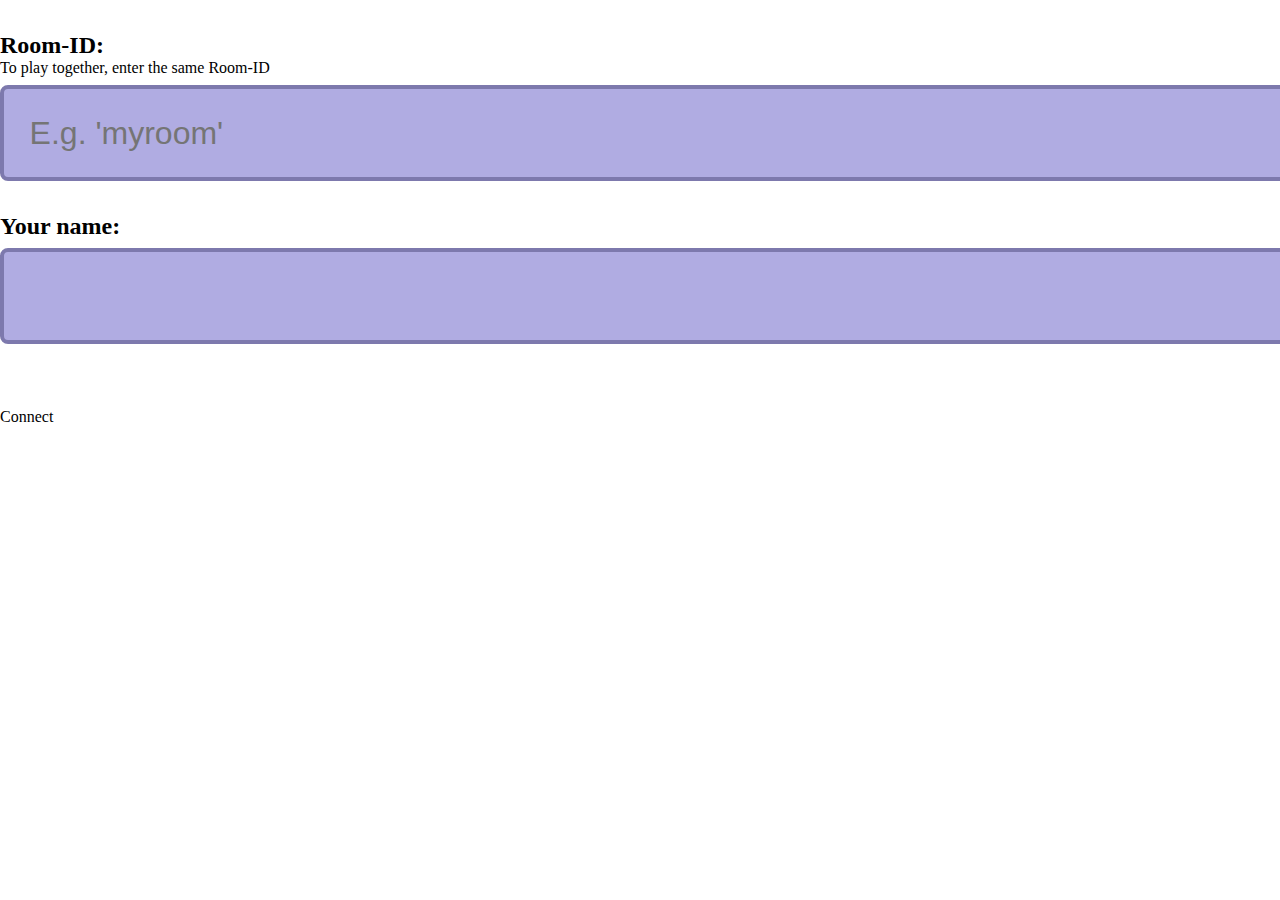
==== index.html @ 3ea124b8 "No fullscreen" ====
<!DOCTYPE html>
<html>
<head>
  <title>flat-space.io</title>
  <style type="text/css">
    html, body {
      overflow: hidden;
      height: 100%;
      margin: 0;
      padding: 0;
    }

    input {
      width: 100%;
      padding: 2vw;
      background-color: #b0ace2;
      border-radius: 8px;
      font-size: 2rem;
      border: 4px solid #7d79ad;
      margin-top: 0.5rem;
      color: #3c3771;
    }

    h3 {
      font-size: 1.5rem;
      margin: 2rem 0 0 0;
    }

    .hidden {
      display: none;
    }

    #btn_connect {
      margin-top: 4rem;
    }

    #iframe {
      display: none;
      height: 100%;
      width: 100%;
      border: 0;
    }

/*    @media only screen and (orientation:portrait){
      #iframe {
        height: 100vw;
        -webkit-transform: rotate(90deg);
        -moz-transform: rotate(90deg);
        -o-transform: rotate(90deg);
        -ms-transform: rotate(90deg);
        transform: rotate(90deg);
      }
    }
    @media only screen and (orientation:landscape){
      #iframe {
         -webkit-transform: rotate(0deg);
         -moz-transform: rotate(0deg);
         -o-transform: rotate(0deg);
         -ms-transform: rotate(0deg);
         transform: rotate(0deg);
      }
    }*/
  </style>
</head>
<body>

  <div id="content" class="container col-90">
      <h3>Room-ID:</h3>
      To play together, enter the same Room-ID
      <input type="text" id="session_id" placeholder="E.g. 'myroom'">

      <h3>Your name:</h3>
      <input type="text" id="username">

      <input type="text" id="copy" class="hidden">

      <div id="btn_connect" class="btn action">
        Connect
      </div>
  </div>

  <iframe id="iframe" src=""></iframe>

  <script type="text/javascript" src="libs/utils.js"></script>
  <script type="text/javascript">
    const BASE_GAME_URL = "base-game.html#";
    //
    var session_id = localStorage.getItem("session_id") || location.hash.slice(1) || null;
    var username = localStorage.getItem("username");
    var user_id = localStorage.getItem("user_id") || Utils.randomId();

    var iframe = document.getElementById("iframe");
    var content = document.getElementById("content");
    var session_id_ele = document.getElementById("session_id");
    var username_ele = document.getElementById("username");
    var btn_connect = document.getElementById("btn_connect");

    function launchIntoFullscreen(element) {
      element = element || document.documentElement;
      if(element.requestFullscreen) {
        element.requestFullscreen();
      } else if(element.mozRequestFullScreen) {
        element.mozRequestFullScreen();
      } else if(element.webkitRequestFullscreen) {
        element.webkitRequestFullscreen();
      } else if(element.msRequestFullscreen) {
        element.msRequestFullscreen();
      }
    }

    function onConnect() {
      var hash_params = "";
      session_id = document.getElementById("session_id").value.trim();
      username = document.getElementById("username").value.trim();

      if (username && username.length && session_id && session_id.length) {
        localStorage.setItem("username", username);
        localStorage.setItem("session_id", session_id);
        localStorage.setItem("user_id", user_id);
        // room-id, user-id, username, avatar-url
        hash_params = [session_id, user_id, username].join(",");
        // Wait so the link can be copied
        iframe.src = BASE_GAME_URL + hash_params;
        iframe.style.display = "block";
        content.style.display = "none";
        //launchIntoFullscreen();
      }
    }

    btn_connect.addEventListener("click", onConnect);
    session_id_ele.value = session_id;
    username_ele.value = username;

  </script>

</body>
</html>
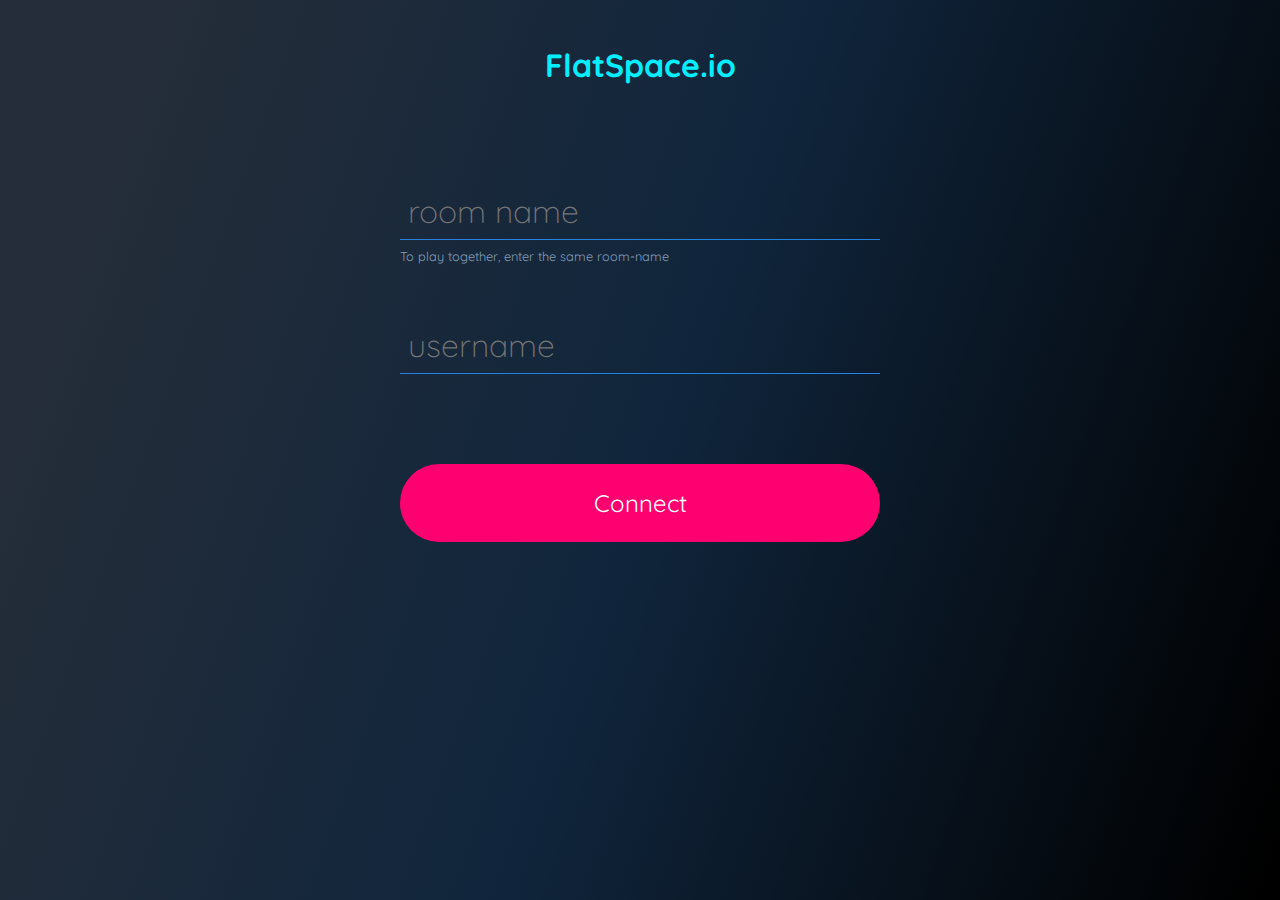
==== commit c6f5b7c2: "LaunchFullscreen" ====
--- a/index.html
+++ b/index.html
@@ -2,36 +2,65 @@
 <html>
 <head>
   <title>flat-space.io</title>
+  <meta name="viewport" content="width=device-width, initial-scale=1.0, maximum-scale=1.0, user-scalable=no" />
+  <link href="https://fonts.googleapis.com/css?family=Quicksand:300,400" rel="stylesheet">
   <style type="text/css">
     html, body {
       overflow: hidden;
       height: 100%;
       margin: 0;
       padding: 0;
+      color: #FFF;
+      font-size: 16px;
+      font-family: 'Quicksand', sans-serif;
+      background-image: linear-gradient( 109.6deg,  rgba(36,45,57,1) 11.2%, rgba(16,37,60,1) 51.2%, rgba(0,0,0,1) 98.6% );
     }
 
     input {
       width: 100%;
-      padding: 2vw;
-      background-color: #b0ace2;
-      border-radius: 8px;
+      font-family: 'Quicksand', sans-serif;
       font-size: 2rem;
-      border: 4px solid #7d79ad;
+      font-weight: 300;
+      color: #2581de;
+      background-color: transparent;
+      border: 0;
+      border-radius: 0;
+      border-bottom: 1px solid #2581de;
+      outline: none;
+      padding: 0.5rem;
       margin-top: 0.5rem;
-      color: #3c3771;
     }
 
-    h3 {
-      font-size: 1.5rem;
-      margin: 2rem 0 0 0;
+    .input-info {
+      font-size: 0.8rem;
+      margin-top: 0.5rem;
+      color: #829cb7;
+    }
+
+    * {
+      box-sizing: border-box;
+    }
+
+    h1 {
+      font-size: 2rem;
+      margin: 0;
+      color: #03efff;
+    }
+
+    .text-center {
+      text-align: center;
     }
 
     .hidden {
       display: none;
     }
 
+    .space-md {
+      height: 5vh;
+    }
+
     #btn_connect {
-      margin-top: 4rem;
+
     }
 
     #iframe {
@@ -39,6 +68,25 @@
       height: 100%;
       width: 100%;
       border: 0;
+    }
+
+    .btn {
+      font-family: 'Quicksand', sans-serif;
+      margin: auto;
+      width: 100%;
+      border-radius: 40px;
+      text-align: center;
+      padding: 1.5rem 1rem;
+      font-size: 1.5rem;
+      background: #ff0070;
+      color: #FFF;
+      cursor: pointer;
+    }
+
+    #content {
+      width: 90%;
+      max-width: 480px;
+      margin: auto;
     }
 
 /*    @media only screen and (orientation:portrait){
@@ -65,18 +113,23 @@
 <body>
 
   <div id="content" class="container col-90">
-      <h3>Room-ID:</h3>
-      To play together, enter the same Room-ID
-      <input type="text" id="session_id" placeholder="E.g. 'myroom'">
+    <div class="space-md"></div>
+    <h1 class="text-center">FlatSpace.io</h1>
 
-      <h3>Your name:</h3>
-      <input type="text" id="username">
+    <div class="space-md"></div>
+    <div class="space-md"></div>
 
-      <input type="text" id="copy" class="hidden">
+    <input type="text" id="session_id" placeholder="room name">
+    <div class="input-info">To play together, enter the same room-name</div>
 
-      <div id="btn_connect" class="btn action">
-        Connect
-      </div>
+    <div class="space-md"></div>
+    <input type="text" id="username" placeholder="username">
+
+    <div class="space-md"></div>
+    <div class="space-md"></div>
+    <div id="btn_connect" class="btn action">
+      Connect
+    </div>
   </div>
 
   <iframe id="iframe" src=""></iframe>
@@ -123,7 +176,7 @@
         iframe.src = BASE_GAME_URL + hash_params;
         iframe.style.display = "block";
         content.style.display = "none";
-        //launchIntoFullscreen();
+        launchIntoFullscreen();
       }
     }
 
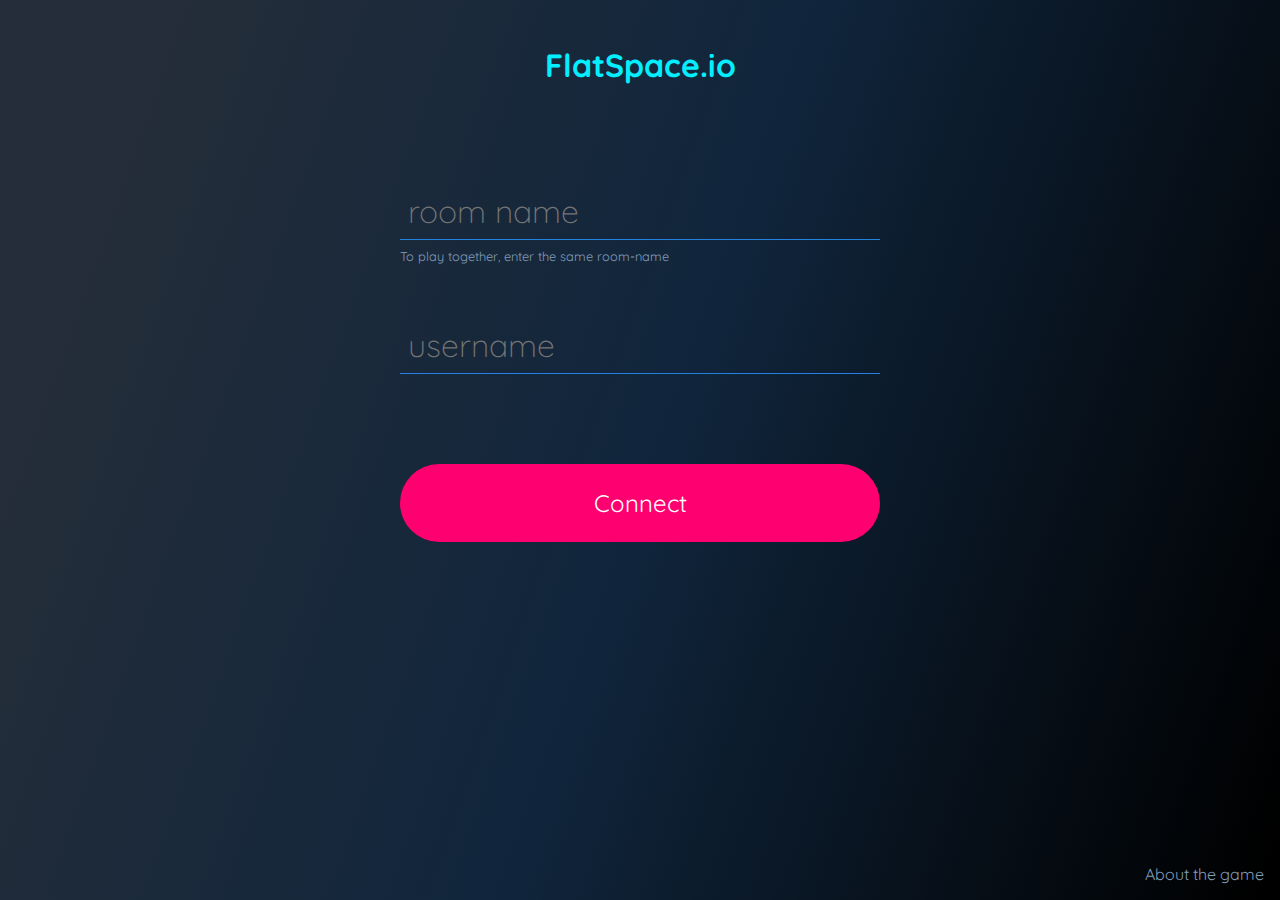
==== commit fa63d7a2: "Show players list" ====
--- a/index.html
+++ b/index.html
@@ -4,6 +4,7 @@
   <title>flat-space.io</title>
   <meta name="viewport" content="width=device-width, initial-scale=1.0, maximum-scale=1.0, user-scalable=no" />
   <link href="https://fonts.googleapis.com/css?family=Quicksand:300,400" rel="stylesheet">
+  <link rel="stylesheet" href="https://use.fontawesome.com/releases/v5.7.2/css/all.css" integrity="sha384-fnmOCqbTlWIlj8LyTjo7mOUStjsKC4pOpQbqyi7RrhN7udi9RwhKkMHpvLbHG9Sr" crossorigin="anonymous">
   <style type="text/css">
     html, body {
       overflow: hidden;
@@ -51,6 +52,10 @@
       text-align: center;
     }
 
+    .text-right {
+      text-align: right;
+    }
+
     .hidden {
       display: none;
     }
@@ -89,6 +94,13 @@
       margin: auto;
     }
 
+    .about {
+      position: absolute;
+      right: 1rem;
+      bottom: 1rem;
+      color: #829cb7;
+    }
+
 /*    @media only screen and (orientation:portrait){
       #iframe {
         height: 100vw;
@@ -129,6 +141,10 @@
     <div class="space-md"></div>
     <div id="btn_connect" class="btn action">
       Connect
+    </div>
+
+    <div class="about text-right">
+      About the game
     </div>
   </div>
 
@@ -176,7 +192,9 @@
         iframe.src = BASE_GAME_URL + hash_params;
         iframe.style.display = "block";
         content.style.display = "none";
-        launchIntoFullscreen();
+        if (Utils.isMobile()) {
+          launchIntoFullscreen();
+        }
       }
     }
 
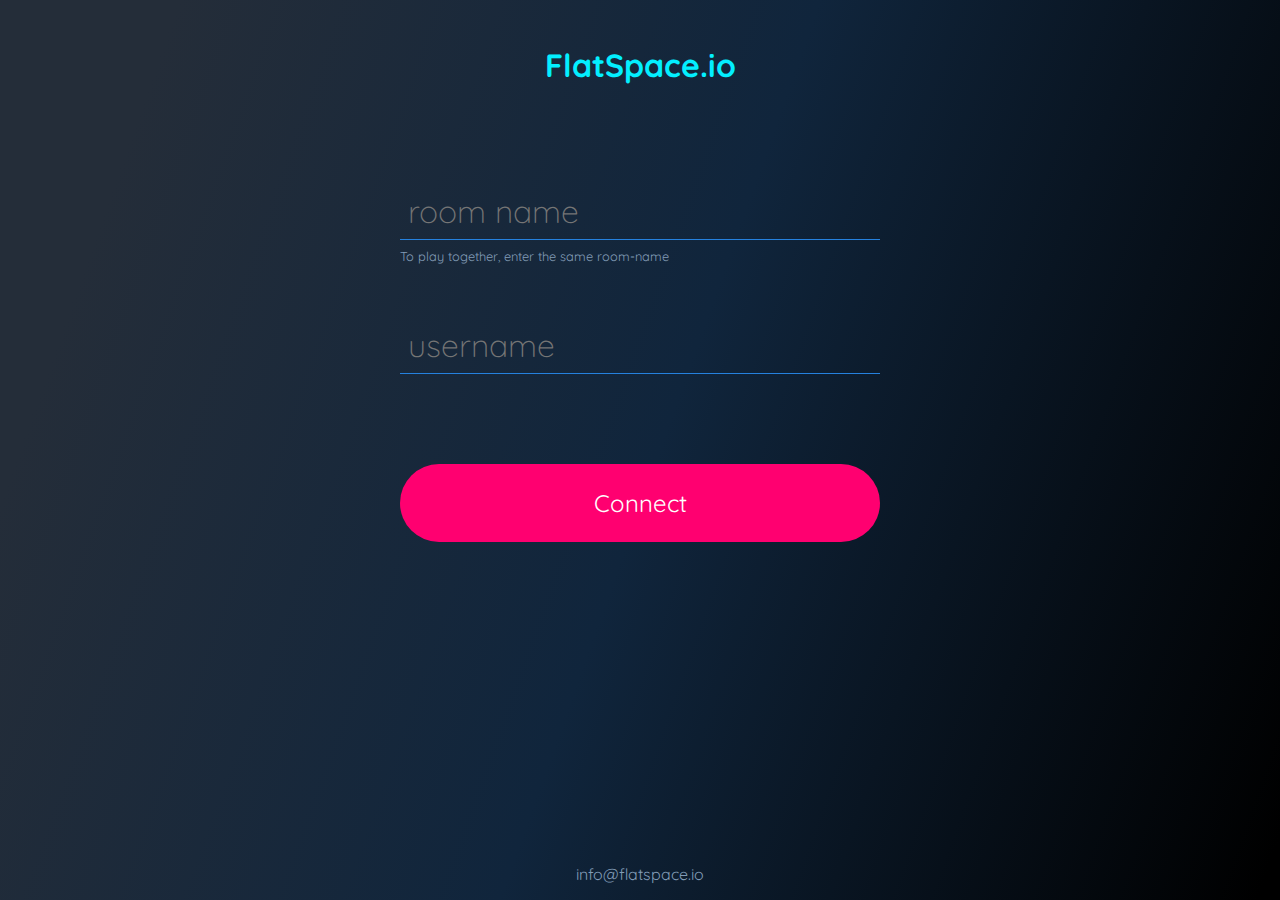
==== commit 5ec344b5: "Email on first page" ====
--- a/index.html
+++ b/index.html
@@ -4,7 +4,7 @@
   <title>flat-space.io</title>
   <meta name="viewport" content="width=device-width, initial-scale=1.0, maximum-scale=1.0, user-scalable=no" />
   <link href="https://fonts.googleapis.com/css?family=Quicksand:300,400" rel="stylesheet">
-  <link rel="stylesheet" href="https://use.fontawesome.com/releases/v5.7.2/css/all.css" integrity="sha384-fnmOCqbTlWIlj8LyTjo7mOUStjsKC4pOpQbqyi7RrhN7udi9RwhKkMHpvLbHG9Sr" crossorigin="anonymous">
+  <link rel="stylesheet" type="text/css" href="styles/grid.css">
   <style type="text/css">
     html, body {
       overflow: hidden;
@@ -94,32 +94,27 @@
       margin: auto;
     }
 
-    .about {
+    .footer {
+      width: 100%;
       position: absolute;
-      right: 1rem;
+      left: 0;
       bottom: 1rem;
       color: #829cb7;
     }
 
-/*    @media only screen and (orientation:portrait){
-      #iframe {
-        height: 100vw;
-        -webkit-transform: rotate(90deg);
-        -moz-transform: rotate(90deg);
-        -o-transform: rotate(90deg);
-        -ms-transform: rotate(90deg);
-        transform: rotate(90deg);
-      }
-    }
-    @media only screen and (orientation:landscape){
-      #iframe {
-         -webkit-transform: rotate(0deg);
-         -moz-transform: rotate(0deg);
-         -o-transform: rotate(0deg);
-         -ms-transform: rotate(0deg);
-         transform: rotate(0deg);
-      }
-    }*/
+    #loading {
+      display: none;
+      position: absolute;
+      top: 0;
+      left: 0;
+      width: 100%;
+      height: 100%;
+      opacity: 0;
+      transition-property: opacity;
+      transition-duration: 0.5s;
+      transition-delay: 0.5s;
+      background-image: linear-gradient( 109.6deg, rgba(36,45,57,1) 11.2%, rgba(16,37,60,1) 51.2%, rgba(0,0,0,1) 98.6% );
+    }
   </style>
 </head>
 <body>
@@ -143,12 +138,16 @@
       Connect
     </div>
 
-    <div class="about text-right">
-      About the game
+    <div class="footer text-center">
+      info@flatspace.io
     </div>
   </div>
 
   <iframe id="iframe" src=""></iframe>
+
+  <div id="loading" class="row-v j-center">
+    Connecting ...
+  </div>
 
   <script type="text/javascript" src="libs/utils.js"></script>
   <script type="text/javascript">
@@ -159,6 +158,7 @@
     var user_id = localStorage.getItem("user_id") || Utils.randomId();
 
     var iframe = document.getElementById("iframe");
+    var loading_ele = document.getElementById("loading");
     var content = document.getElementById("content");
     var session_id_ele = document.getElementById("session_id");
     var username_ele = document.getElementById("username");
@@ -177,7 +177,18 @@
       }
     }
 
+    function showLoader() {
+      loading_ele.style.display = "flex";
+      loading_ele.style.opacity = 1;
+    }
+
+    function hideLoader() {
+      loading_ele.style.opacity = 0;
+      loading_ele.style.display = "none";
+    }
+
     function onConnect() {
+      showLoader();
       var hash_params = "";
       session_id = document.getElementById("session_id").value.trim();
       username = document.getElementById("username").value.trim();
@@ -188,6 +199,11 @@
         localStorage.setItem("user_id", user_id);
         // room-id, user-id, username, avatar-url
         hash_params = [session_id, user_id, username].join(",");
+
+        iframe.onload = function () {
+          hideLoader();
+        };
+
         // Wait so the link can be copied
         iframe.src = BASE_GAME_URL + hash_params;
         iframe.style.display = "block";
@@ -201,7 +217,6 @@
     btn_connect.addEventListener("click", onConnect);
     session_id_ele.value = session_id;
     username_ele.value = username;
-
   </script>
 
 </body>
--- a/styles/grid.css
+++ b/styles/grid.css
@@ -0,0 +1,44 @@
+/* ---------------------------------------------------------------------------------------
+  GRID
+  ------------------------------------------------------------------------------------- */
+
+.row, .row-v {
+  width: 100%;
+  display: flex;
+  flex-direction: row;
+  flex-wrap: wrap;
+}
+
+.row-v {
+  flex-direction: column;
+}
+
+.j-center {
+  justify-content: center;
+  align-content: center;
+}
+
+.j-normal {
+  justify-content: normal;
+  align-content: normal;
+}
+
+.j-baseline {
+  align-items: baseline;
+}
+
+.j-between {
+  justify-content: space-between;
+  align-content: space-between;
+}
+
+.col-10 { width: 10%;}
+.col-20 { width: 20%;}
+.col-30 { width: 30%;}
+.col-40 { width: 40%;}
+.col-50 { width: 50%;}
+.col-60 { width: 60%;}
+.col-70 { width: 70%;}
+.col-80 { width: 80%;}
+.col-90 { width: 90%;}
+.col-100 { width: 100%;}
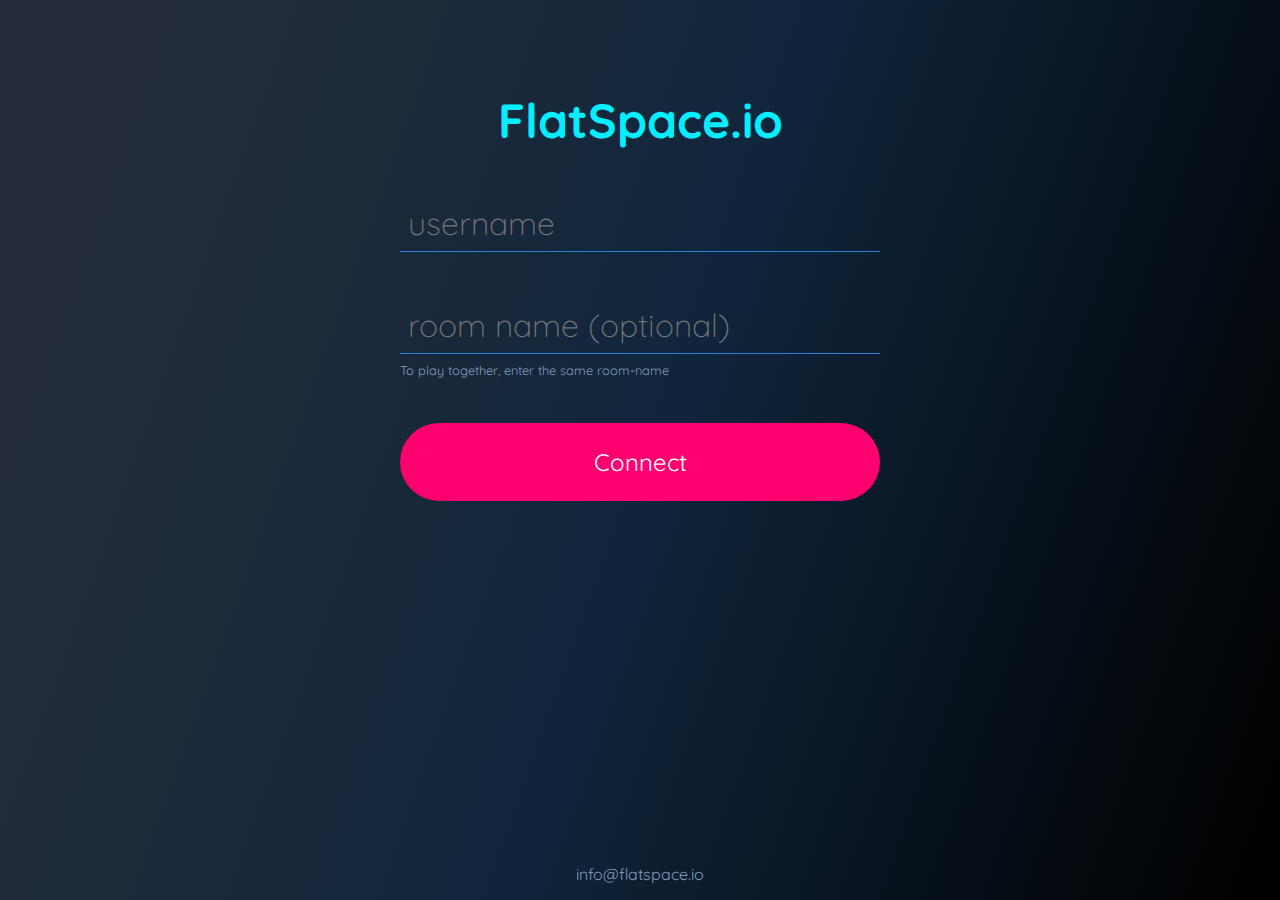
==== commit 7cb5348d: "Merge branch 'master' of github.com:francois-n-dream/flat-space-io" ====
--- a/index.html
+++ b/index.html
@@ -1,142 +1,34 @@
 <!DOCTYPE html>
 <html>
 <head>
-  <title>flat-space.io</title>
+  <title>flatspace.io</title>
+  <meta charset="utf-8">
   <meta name="viewport" content="width=device-width, initial-scale=1.0, maximum-scale=1.0, user-scalable=no" />
+  <meta name="description" content="Multiplayer game" />
   <link href="https://fonts.googleapis.com/css?family=Quicksand:300,400" rel="stylesheet">
   <link rel="stylesheet" type="text/css" href="styles/grid.css">
-  <style type="text/css">
-    html, body {
-      overflow: hidden;
-      height: 100%;
-      margin: 0;
-      padding: 0;
-      color: #FFF;
-      font-size: 16px;
-      font-family: 'Quicksand', sans-serif;
-      background-image: linear-gradient( 109.6deg,  rgba(36,45,57,1) 11.2%, rgba(16,37,60,1) 51.2%, rgba(0,0,0,1) 98.6% );
-    }
-
-    input {
-      width: 100%;
-      font-family: 'Quicksand', sans-serif;
-      font-size: 2rem;
-      font-weight: 300;
-      color: #2581de;
-      background-color: transparent;
-      border: 0;
-      border-radius: 0;
-      border-bottom: 1px solid #2581de;
-      outline: none;
-      padding: 0.5rem;
-      margin-top: 0.5rem;
-    }
-
-    .input-info {
-      font-size: 0.8rem;
-      margin-top: 0.5rem;
-      color: #829cb7;
-    }
-
-    * {
-      box-sizing: border-box;
-    }
-
-    h1 {
-      font-size: 2rem;
-      margin: 0;
-      color: #03efff;
-    }
-
-    .text-center {
-      text-align: center;
-    }
-
-    .text-right {
-      text-align: right;
-    }
-
-    .hidden {
-      display: none;
-    }
-
-    .space-md {
-      height: 5vh;
-    }
-
-    #btn_connect {
-
-    }
-
-    #iframe {
-      display: none;
-      height: 100%;
-      width: 100%;
-      border: 0;
-    }
-
-    .btn {
-      font-family: 'Quicksand', sans-serif;
-      margin: auto;
-      width: 100%;
-      border-radius: 40px;
-      text-align: center;
-      padding: 1.5rem 1rem;
-      font-size: 1.5rem;
-      background: #ff0070;
-      color: #FFF;
-      cursor: pointer;
-    }
-
-    #content {
-      width: 90%;
-      max-width: 480px;
-      margin: auto;
-    }
-
-    .footer {
-      width: 100%;
-      position: absolute;
-      left: 0;
-      bottom: 1rem;
-      color: #829cb7;
-    }
-
-    #loading {
-      display: none;
-      position: absolute;
-      top: 0;
-      left: 0;
-      width: 100%;
-      height: 100%;
-      opacity: 0;
-      transition-property: opacity;
-      transition-duration: 0.5s;
-      transition-delay: 0.5s;
-      background-image: linear-gradient( 109.6deg, rgba(36,45,57,1) 11.2%, rgba(16,37,60,1) 51.2%, rgba(0,0,0,1) 98.6% );
-    }
-  </style>
+  <link rel="stylesheet" type="text/css" href="styles/index.css">
 </head>
 <body>
 
   <div id="content" class="container col-90">
     <div class="space-md"></div>
+    <div class="space-md"></div>
     <h1 class="text-center">FlatSpace.io</h1>
 
-    <div class="space-md"></div>
-    <div class="space-md"></div>
+    <form id="connect-form">
+      <div class="space-md"></div>
+      <input type="text" id="username" placeholder="username">
 
-    <input type="text" id="session_id" placeholder="room name">
-    <div class="input-info">To play together, enter the same room-name</div>
+      <div class="space-md"></div>
+      <input type="text" id="session_id" placeholder="room name (optional)">
+      <div class="input-info">To play together, enter the same room-name</div>
 
-    <div class="space-md"></div>
-    <input type="text" id="username" placeholder="username">
-
-    <div class="space-md"></div>
-    <div class="space-md"></div>
-    <div id="btn_connect" class="btn action">
-      Connect
-    </div>
+      <div class="space-md"></div>
+      <button id="btn_connect" class="btn action" type="submit">
+        Connect
+      </button>
+    </form>
 
     <div class="footer text-center">
       info@flatspace.io
@@ -153,13 +45,14 @@
   <script type="text/javascript">
     const BASE_GAME_URL = "base-game.html#";
     //
-    var session_id = localStorage.getItem("session_id") || location.hash.slice(1) || null;
+    var session_id = location.hash.slice(1) || localStorage.getItem("session_id") || null;
     var username = localStorage.getItem("username");
     var user_id = localStorage.getItem("user_id") || Utils.randomId();
 
     var iframe = document.getElementById("iframe");
     var loading_ele = document.getElementById("loading");
     var content = document.getElementById("content");
+    var form_ele = document.getElementById("connect-form")
     var session_id_ele = document.getElementById("session_id");
     var username_ele = document.getElementById("username");
     var btn_connect = document.getElementById("btn_connect");
@@ -187,11 +80,41 @@
       loading_ele.style.display = "none";
     }
 
+    function allowRoomName(room_name) {
+      var format = /[ !@#$%^&*()_+\-=\[\]{};':"\\|,.<>\/?]/;
+      if (room_name) {
+        return !(format.test(room_name));
+      }
+      return false;
+    }
+
     function onConnect() {
+      var hash_params = "";
+      session_id = session_id_ele.value.trim();
+      username = username_ele.value.trim();
+
+      session_id_ele.classList.remove("error");
+      username_ele.classList.remove("error");
+
+      if (!session_id.length) {
+        session_id = Utils.randomId();
+      }
+
+      if (!allowRoomName(session_id)) {
+        alert("Sorry - no empty, special characters or whitespaces allowed in the room name! :)");
+        session_id_ele.focus();
+        session_id_ele.classList.add("error");
+        return;
+      }
+
+      if (!username.length) {
+        alert("Give yourself a name - the username can't be empty!");
+        username_ele.focus();
+        username_ele.classList.add("error");
+        return;
+      }
+
       showLoader();
-      var hash_params = "";
-      session_id = document.getElementById("session_id").value.trim();
-      username = document.getElementById("username").value.trim();
 
       if (username && username.length && session_id && session_id.length) {
         localStorage.setItem("username", username);
@@ -214,7 +137,24 @@
       }
     }
 
-    btn_connect.addEventListener("click", onConnect);
+    function onExit() {
+      iframe.src = "";
+      iframe.style.display = "none";
+      content.style.display = "block";
+    }
+
+    form_ele.addEventListener("submit", function(e) {
+      e.preventDefault();
+      onConnect();
+    });
+
+    window.addEventListener("message", function(event) {
+      var data = event.data;
+      if (data.action === "exit") {
+        onExit();
+      }
+    });
+
     session_id_ele.value = session_id;
     username_ele.value = username;
   </script>
--- a/styles/grid.css
+++ b/styles/grid.css
@@ -42,3 +42,5 @@
 .col-80 { width: 80%;}
 .col-90 { width: 90%;}
 .col-100 { width: 100%;}
+
+.row-100 { height: 100%; }
--- a/styles/index.css
+++ b/styles/index.css
@@ -0,0 +1,117 @@
+html, body {
+  overflow: hidden;
+  height: 100%;
+  margin: 0;
+  padding: 0;
+  color: #FFF;
+  font-size: 16px;
+  font-family: 'Quicksand', sans-serif;
+  background-image: linear-gradient( 109.6deg,  rgba(36,45,57,1) 11.2%, rgba(16,37,60,1) 51.2%, rgba(0,0,0,1) 98.6% );
+}
+
+input {
+  width: 100%;
+  font-family: 'Quicksand', sans-serif;
+  font-size: 2rem;
+  font-weight: 300;
+  color: #2581de;
+  background-color: transparent;
+  border: 0;
+  border-radius: 0;
+  border-bottom: 1px solid #2581de;
+  outline: none;
+  padding: 0.5rem;
+}
+
+button {
+  border: 0;
+  cursor: pointer;
+}
+
+input.error {
+  border-bottom: 1px solid #b11a55;
+}
+
+.input-info {
+  font-size: 0.8rem;
+  margin-top: 0.5rem;
+  color: #829cb7;
+}
+
+* {
+  box-sizing: border-box;
+}
+
+h1 {
+  font-size: 3rem;
+  margin: 0;
+  color: #03efff;
+}
+
+.text-center {
+  text-align: center;
+}
+
+.text-right {
+  text-align: right;
+}
+
+.hidden {
+  display: none;
+}
+
+.space-md {
+  height: 5vh;
+}
+
+#btn_connect {
+
+}
+
+#iframe {
+  display: none;
+  height: 100%;
+  width: 100%;
+  border: 0;
+}
+
+.btn {
+  font-family: 'Quicksand', sans-serif;
+  margin: auto;
+  width: 100%;
+  border-radius: 40px;
+  text-align: center;
+  padding: 1.5rem 1rem;
+  font-size: 1.5rem;
+  background: #ff0070;
+  color: #FFF;
+  cursor: pointer;
+}
+
+#content {
+  width: 90%;
+  max-width: 480px;
+  margin: auto;
+}
+
+.footer {
+  width: 100%;
+  position: absolute;
+  left: 0;
+  bottom: 1rem;
+  color: #829cb7;
+}
+
+#loading {
+  display: none;
+  position: absolute;
+  top: 0;
+  left: 0;
+  width: 100%;
+  height: 100%;
+  opacity: 0;
+  transition-property: opacity;
+  transition-duration: 0.5s;
+  transition-delay: 0.5s;
+  background-image: linear-gradient( 109.6deg, rgba(36,45,57,1) 11.2%, rgba(16,37,60,1) 51.2%, rgba(0,0,0,1) 98.6% );
+}
